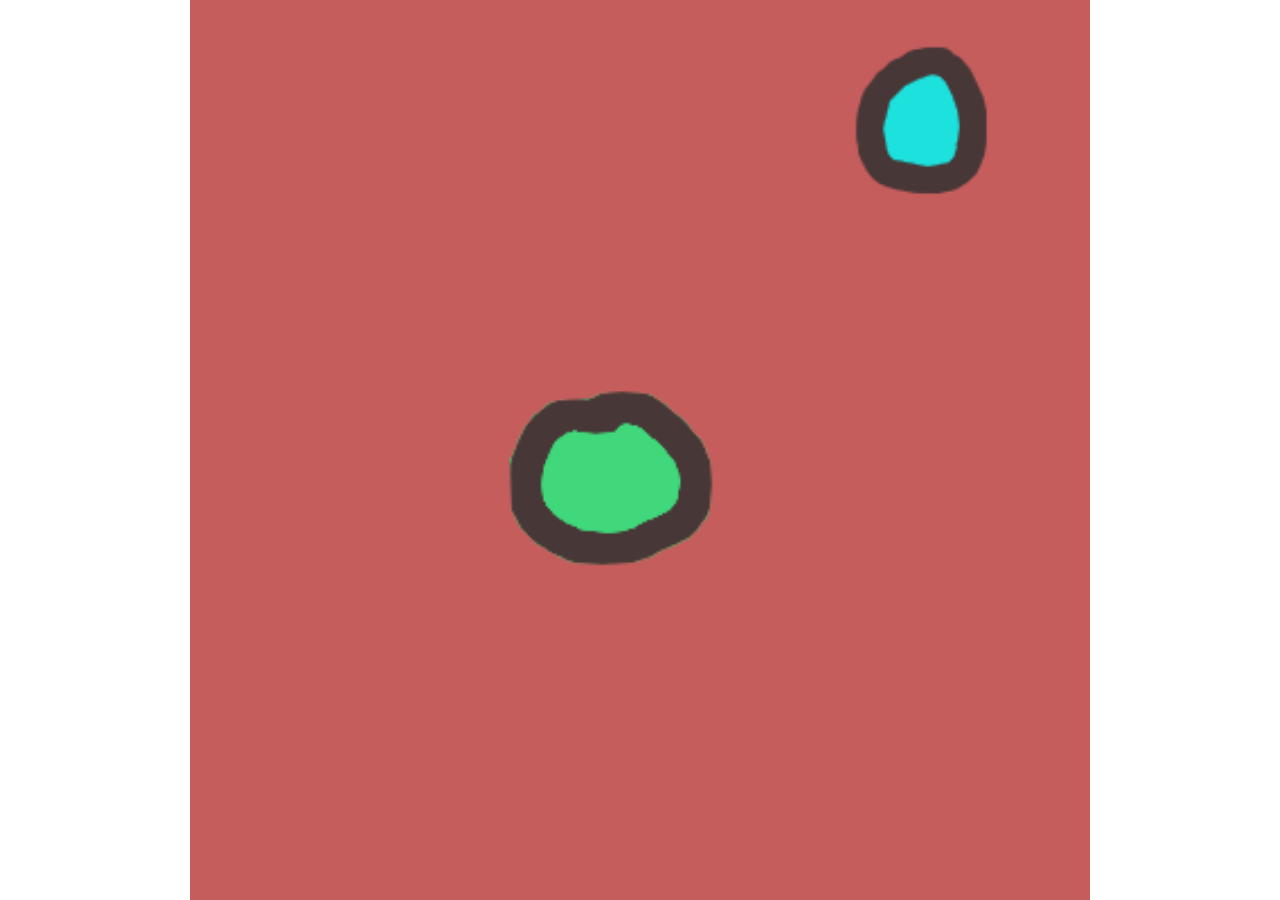
==== docs/index.html @ 869d4146 "X" ====
<html>
<head>
    <meta name="viewport" content="width=device-width, initial-scale=1, maximum-scale=1, interactive-widget=resizes-content">
    <meta http-equiv="Permissions-Policy" content="interest-cohort=()">
</head>
<link href="main.css" rel="stylesheet">
</head>
<body>

<canvas id='canvas'></canvas>

<img id="i_green"             src="images/green.png"             />
<img id="i_red"               src="images/red.png"               />
<img id="i_portal_0"          src="images/portal_0.png"          /> <!-- x=183 y=212 r=45 -->
<img id="i_portal_1"          src="images/portal_1.png"          />
<img id="i_portal_2"          src="images/portal_2.png"          />
<img id="i_portal_3"          src="images/portal_3.png"          />
<img id="i_blue_dot"          src="images/blue_dot.png"          /> 

<!-- ------------------------------------------------------------------------------------------------------- -->

<img id="i_bullet_left_0"     src="images/bullet_left_0.png"     />
<img id="i_bullet_left_1"     src="images/bullet_left_1.png"     />

<img id="i_bullet_right_0"    src="images/bullet_right_0.png"    />
<img id="i_bullet_right_1"    src="images/bullet_right_1.png"    />

<img id="i_gun_left_border"   src="images/gun_left_border.png"   /> <!-- left=22 top=228 right=126 bottom=372 -->
<img id="i_gun_left_blue"     src="images/gun_left_blue.png"     />
<img id="i_gun_left_red"      src="images/gun_left_red.png"      />

<img id="i_gun_right_border"  src="images/gun_right_border.png"  /> <!-- left=235 top=215 right=344 bottom=360 -->
<img id="i_gun_right_blue"    src="images/gun_right_blue.png"    />
<img id="i_gun_right_red"     src="images/gun_right_red.png"     />

<img id="i_explosion_left_0"  src="images/explosion_left_0.png"  />
<img id="i_explosion_left_1"  src="images/explosion_left_1.png"  />
<img id="i_explosion_left_2"  src="images/explosion_left_2.png"  />

<img id="i_explosion_right_0" src="images/explosion_right_0.png" />
<img id="i_explosion_right_1" src="images/explosion_right_1.png" />
<img id="i_explosion_right_2" src="images/explosion_right_2.png" />

<img id="i_ship_left"         src="images/ship_left.png"         />
<img id="i_ship_middle"       src="images/ship_middle.png"       />
<img id="i_ship_right"        src="images/ship_right.png"        />

    
<!-- ------------------------------------------------------------------------------------------ -->

<img id="i_blue"         src="images/colors/blue.png"             />	
<img id="i_twirl_0"      src="images/twirl_0.png"          />
<img id="i_twirl_1"      src="images/twirl_1.png"          />	
<img id="i_twirl_2"      src="images/twirl_2.png"          />	

<!-- ------------------------------------------------------------------------------------------ -->

<img id="i_back"         src="images/back.png"              />	

<script type="module" src="index.js"></script>

</body>
</html>
---- docs/main.css ----
img    { display: none; }
body   { background-color: white; margin: 0; padding: 0; }
canvas { position: absolute; margin: 0; padding: 0; }
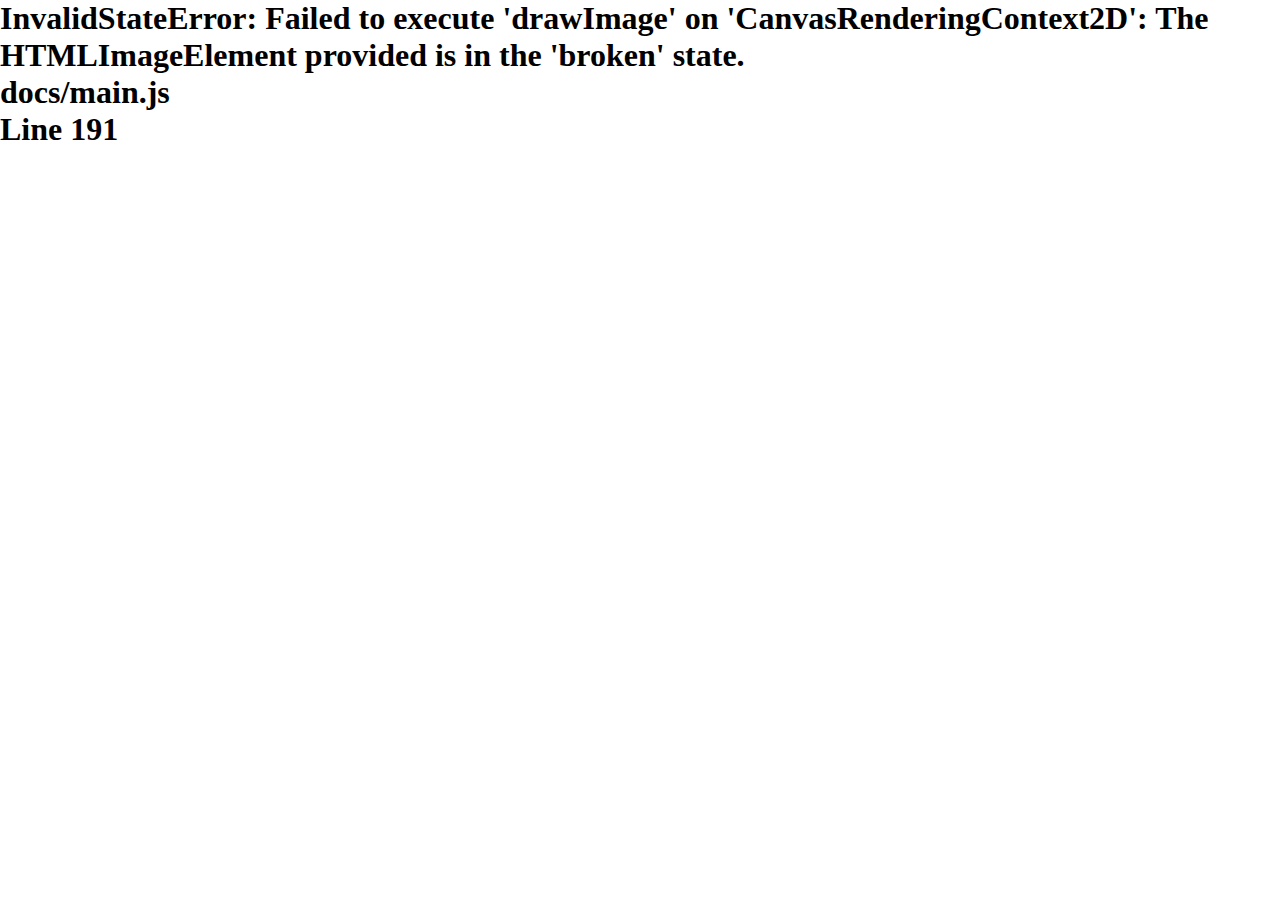
==== commit 1f4528af: "X" ====
--- a/docs/index.html
+++ b/docs/index.html
@@ -9,55 +9,10 @@
 
 <canvas id='canvas'></canvas>
 
-<img id="i_green"             src="images/green.png"             />
-<img id="i_red"               src="images/red.png"               />
-<img id="i_portal_0"          src="images/portal_0.png"          /> <!-- x=183 y=212 r=45 -->
-<img id="i_portal_1"          src="images/portal_1.png"          />
-<img id="i_portal_2"          src="images/portal_2.png"          />
-<img id="i_portal_3"          src="images/portal_3.png"          />
-<img id="i_blue_dot"          src="images/blue_dot.png"          /> 
-
-<!-- ------------------------------------------------------------------------------------------------------- -->
-
-<img id="i_bullet_left_0"     src="images/bullet_left_0.png"     />
-<img id="i_bullet_left_1"     src="images/bullet_left_1.png"     />
-
-<img id="i_bullet_right_0"    src="images/bullet_right_0.png"    />
-<img id="i_bullet_right_1"    src="images/bullet_right_1.png"    />
-
-<img id="i_gun_left_border"   src="images/gun_left_border.png"   /> <!-- left=22 top=228 right=126 bottom=372 -->
-<img id="i_gun_left_blue"     src="images/gun_left_blue.png"     />
-<img id="i_gun_left_red"      src="images/gun_left_red.png"      />
-
-<img id="i_gun_right_border"  src="images/gun_right_border.png"  /> <!-- left=235 top=215 right=344 bottom=360 -->
-<img id="i_gun_right_blue"    src="images/gun_right_blue.png"    />
-<img id="i_gun_right_red"     src="images/gun_right_red.png"     />
-
-<img id="i_explosion_left_0"  src="images/explosion_left_0.png"  />
-<img id="i_explosion_left_1"  src="images/explosion_left_1.png"  />
-<img id="i_explosion_left_2"  src="images/explosion_left_2.png"  />
-
-<img id="i_explosion_right_0" src="images/explosion_right_0.png" />
-<img id="i_explosion_right_1" src="images/explosion_right_1.png" />
-<img id="i_explosion_right_2" src="images/explosion_right_2.png" />
-
-<img id="i_ship_left"         src="images/ship_left.png"         />
-<img id="i_ship_middle"       src="images/ship_middle.png"       />
-<img id="i_ship_right"        src="images/ship_right.png"        />
-
-    
-<!-- ------------------------------------------------------------------------------------------ -->
-
-<img id="i_blue"         src="images/colors/blue.png"             />	
-<img id="i_twirl_0"      src="images/twirl_0.png"          />
-<img id="i_twirl_1"      src="images/twirl_1.png"          />	
-<img id="i_twirl_2"      src="images/twirl_2.png"          />	
-
-<!-- ------------------------------------------------------------------------------------------ -->
-
-<img id="i_back"         src="images/back.png"              />	
-
-<script type="module" src="index.js"></script>
+<script type="module">
+import start from "./home/index.js";
+start();
+</script>
 
 </body>
 </html>
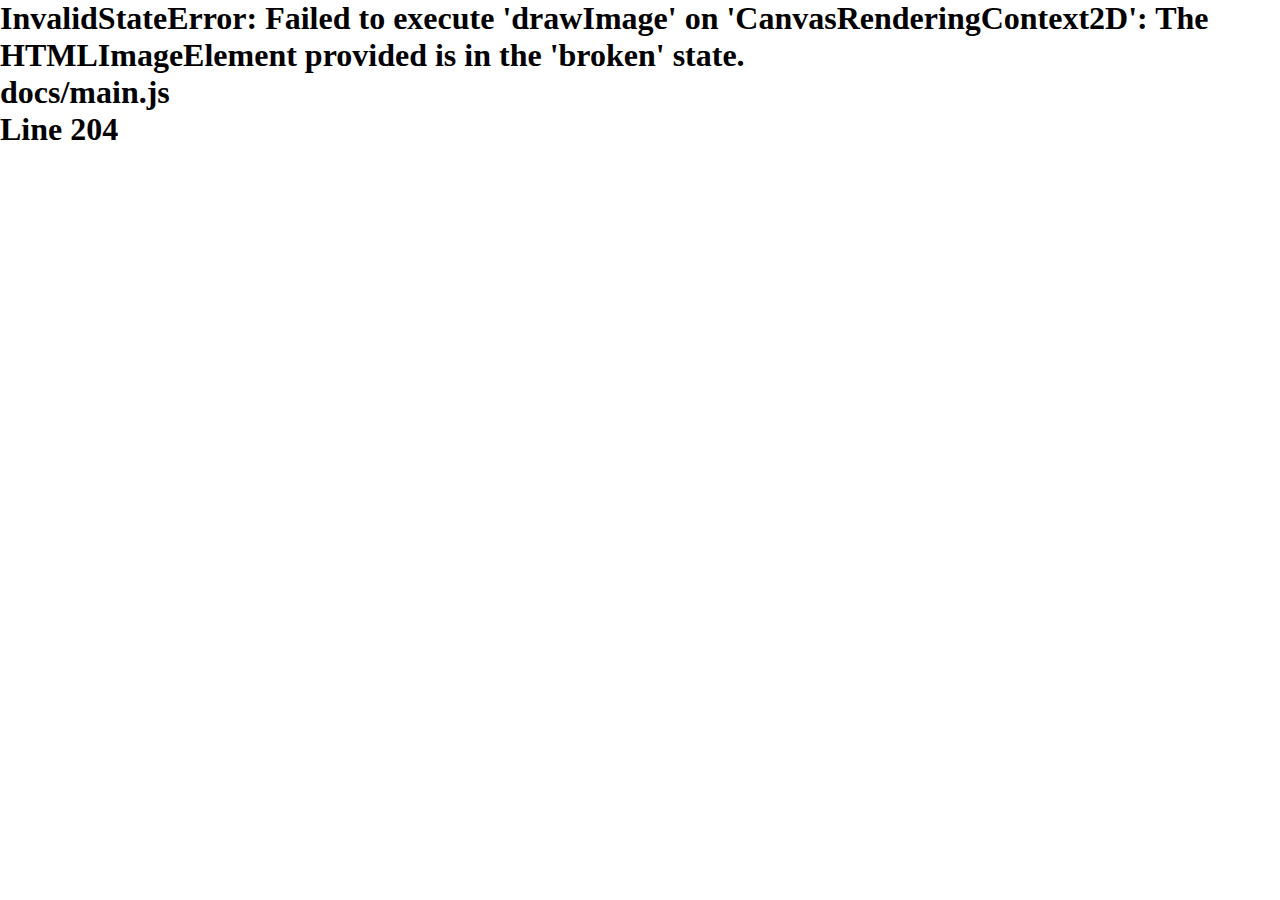
==== commit 1054943a: "X" ====
--- a/docs/index.html
+++ b/docs/index.html
@@ -10,8 +10,9 @@
 <canvas id='canvas'></canvas>
 
 <script type="module">
-import start from "./home/index.js";
-start();
+import "./main.js";
+import start_home from "./home/index.js";
+start_home();
 </script>
 
 </body>
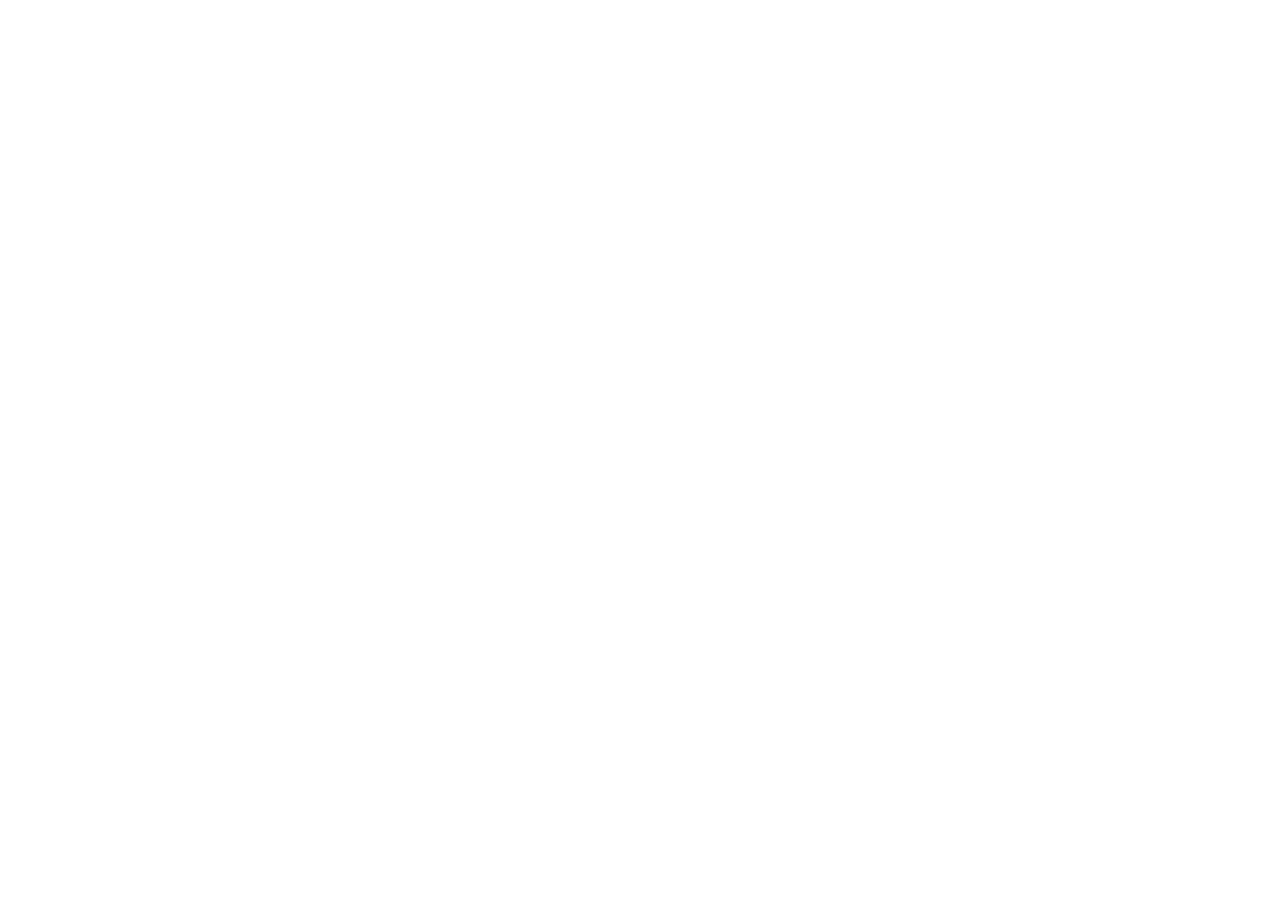
==== commit 98170224: "X" ====
--- a/docs/index.html
+++ b/docs/index.html
@@ -11,7 +11,7 @@
 
 <script type="module">
 import "./main.js";
-import start_home from "./home/index.js";
+import start_home from "../home/index.js";
 start_home();
 </script>
 
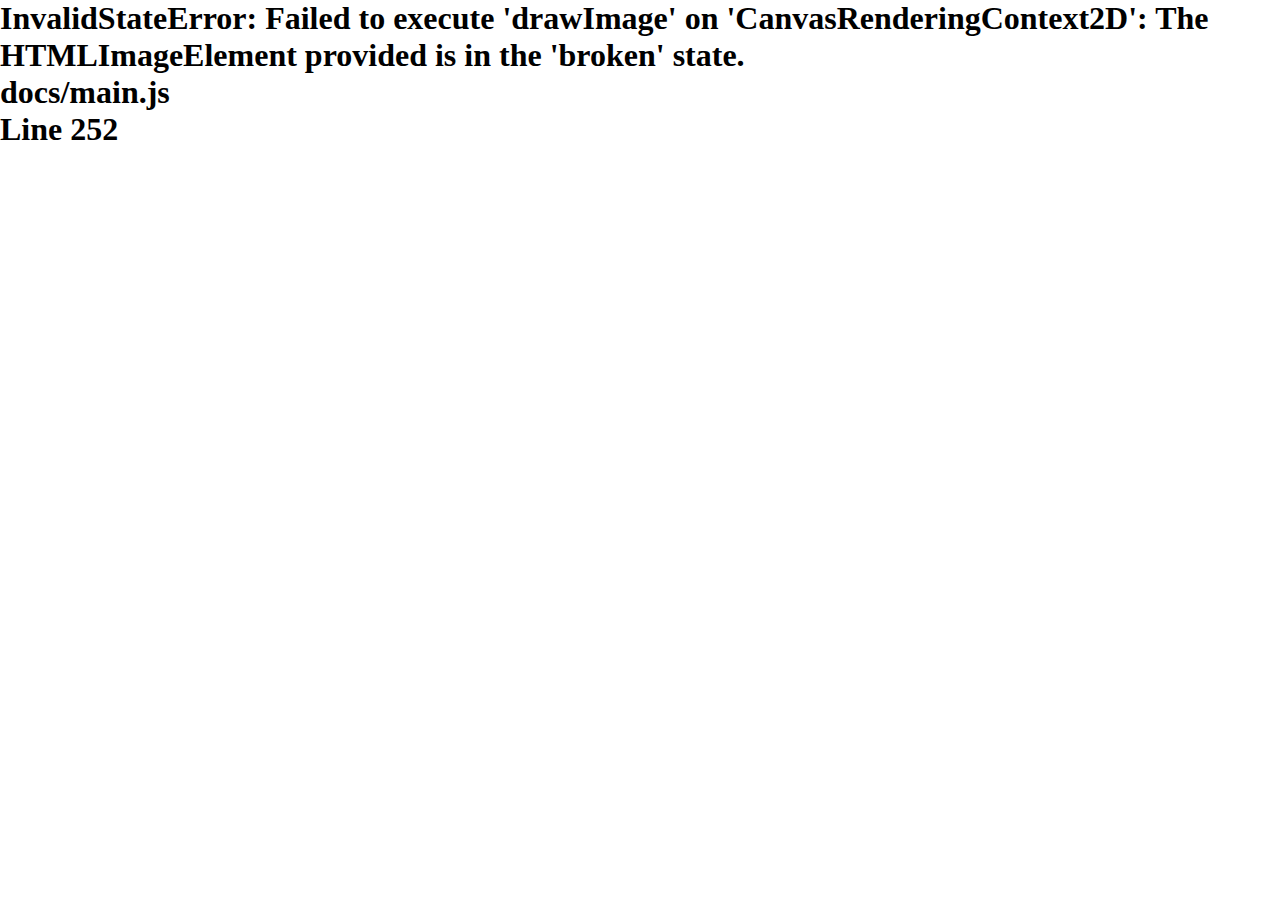
==== commit 8b80824a: "X" ====
--- a/docs/index.html
+++ b/docs/index.html
@@ -11,7 +11,7 @@
 
 <script type="module">
 import "./main.js";
-import start_home from "../home/index.js";
+import start_home from "./home/index.js";
 start_home();
 </script>
 
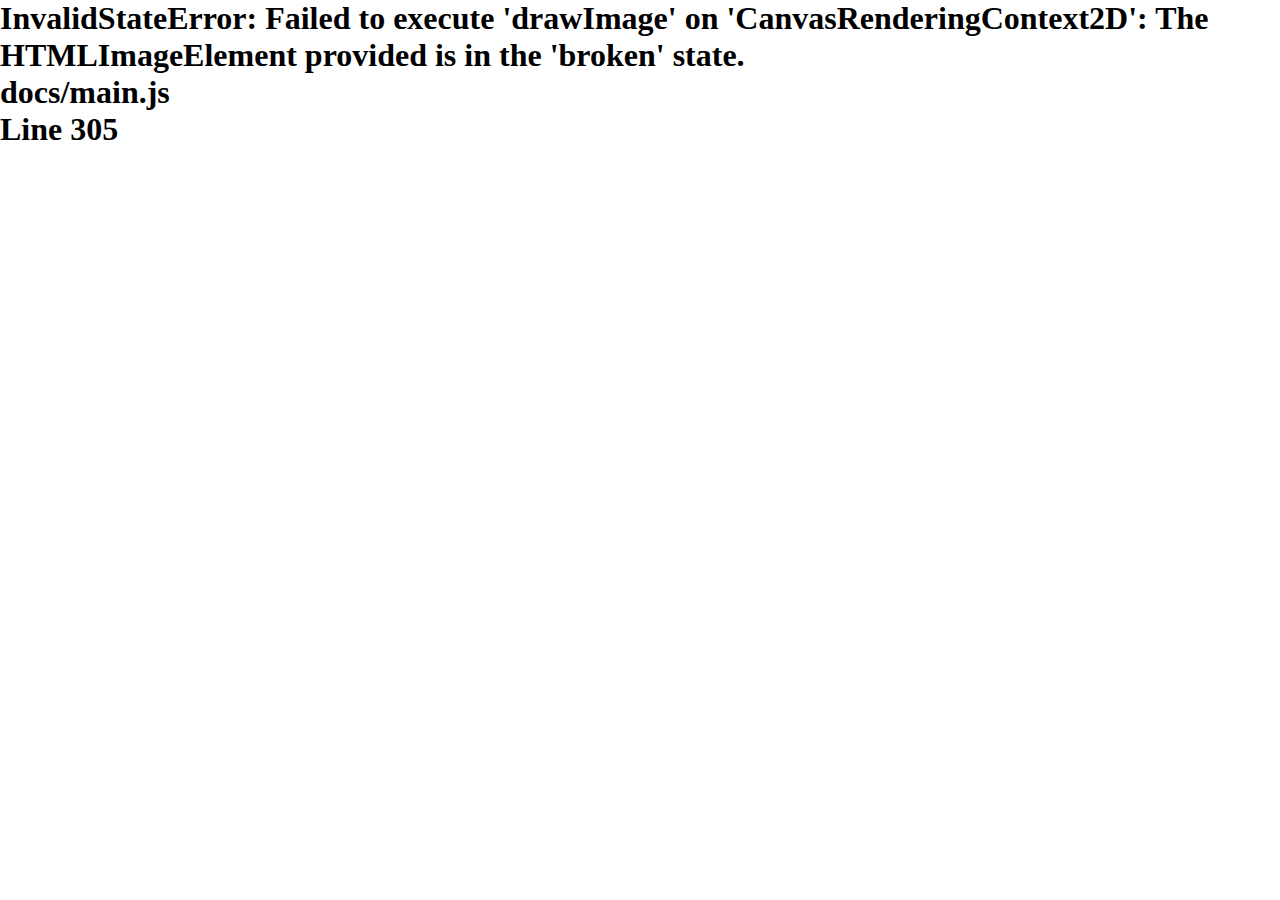
==== commit 54ce337c: "X" ====
--- a/docs/index.html
+++ b/docs/index.html
@@ -4,16 +4,11 @@
     <meta http-equiv="Permissions-Policy" content="interest-cohort=()">
 </head>
 <link href="main.css" rel="stylesheet">
-</head>
-<body>
-
-<canvas id='canvas'></canvas>
-
 <script type="module">
 import "./main.js";
 import start_home from "./home/index.js";
 start_home();
 </script>
-
-</body>
+</head>
+<body></body>
 </html>
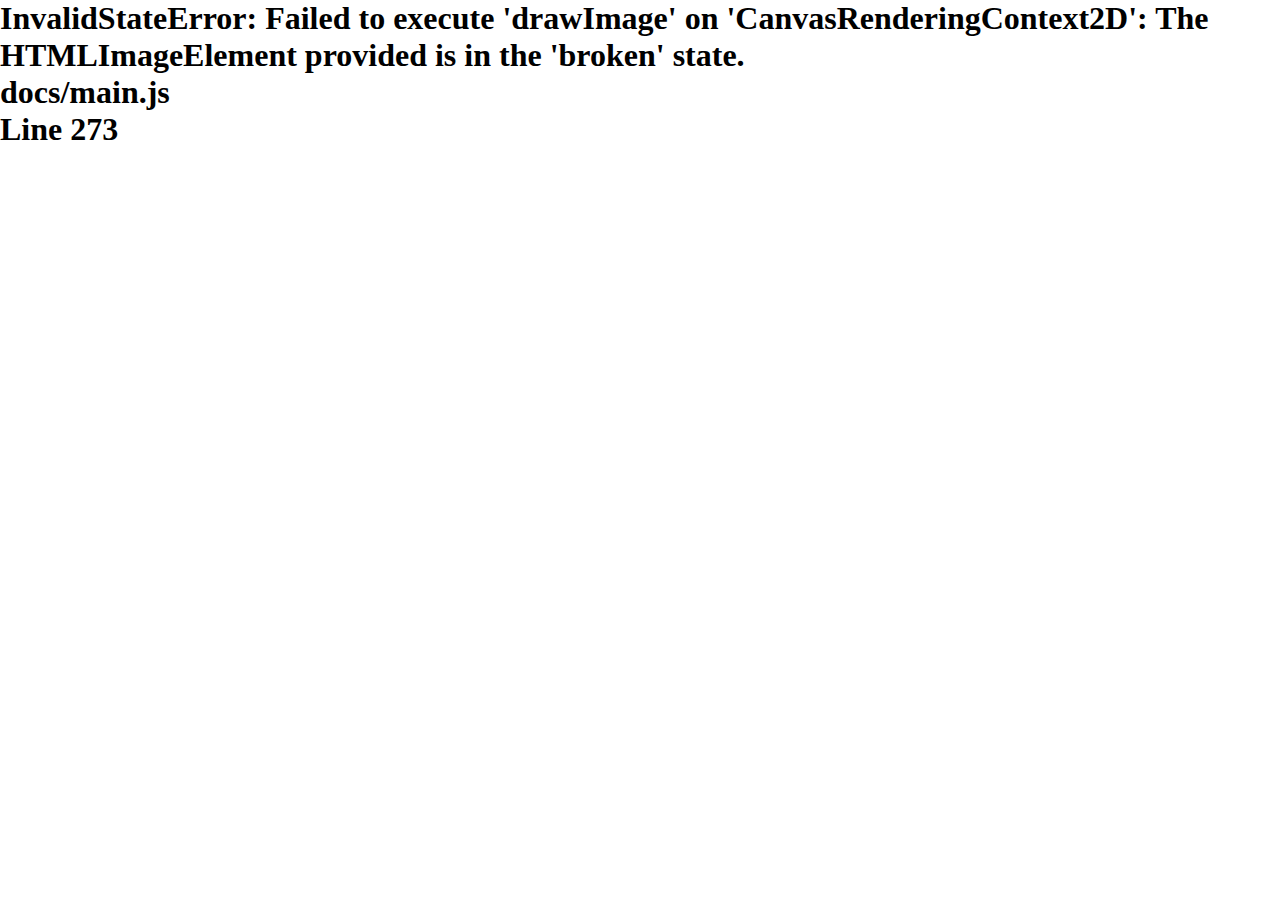
==== commit ec2d648d: "X" ====
--- a/docs/index.html
+++ b/docs/index.html
@@ -3,7 +3,11 @@
     <meta name="viewport" content="width=device-width, initial-scale=1, maximum-scale=1, interactive-widget=resizes-content">
     <meta http-equiv="Permissions-Policy" content="interest-cohort=()">
 </head>
-<link href="main.css" rel="stylesheet">
+<style>
+img    { display: none; }
+body   { background-color: white; margin: 0; padding: 0; }
+canvas { position: absolute; margin: 0; padding: 0; }
+</style>
 <script type="module">
 import "./main.js";
 import start_home from "./home/index.js";
